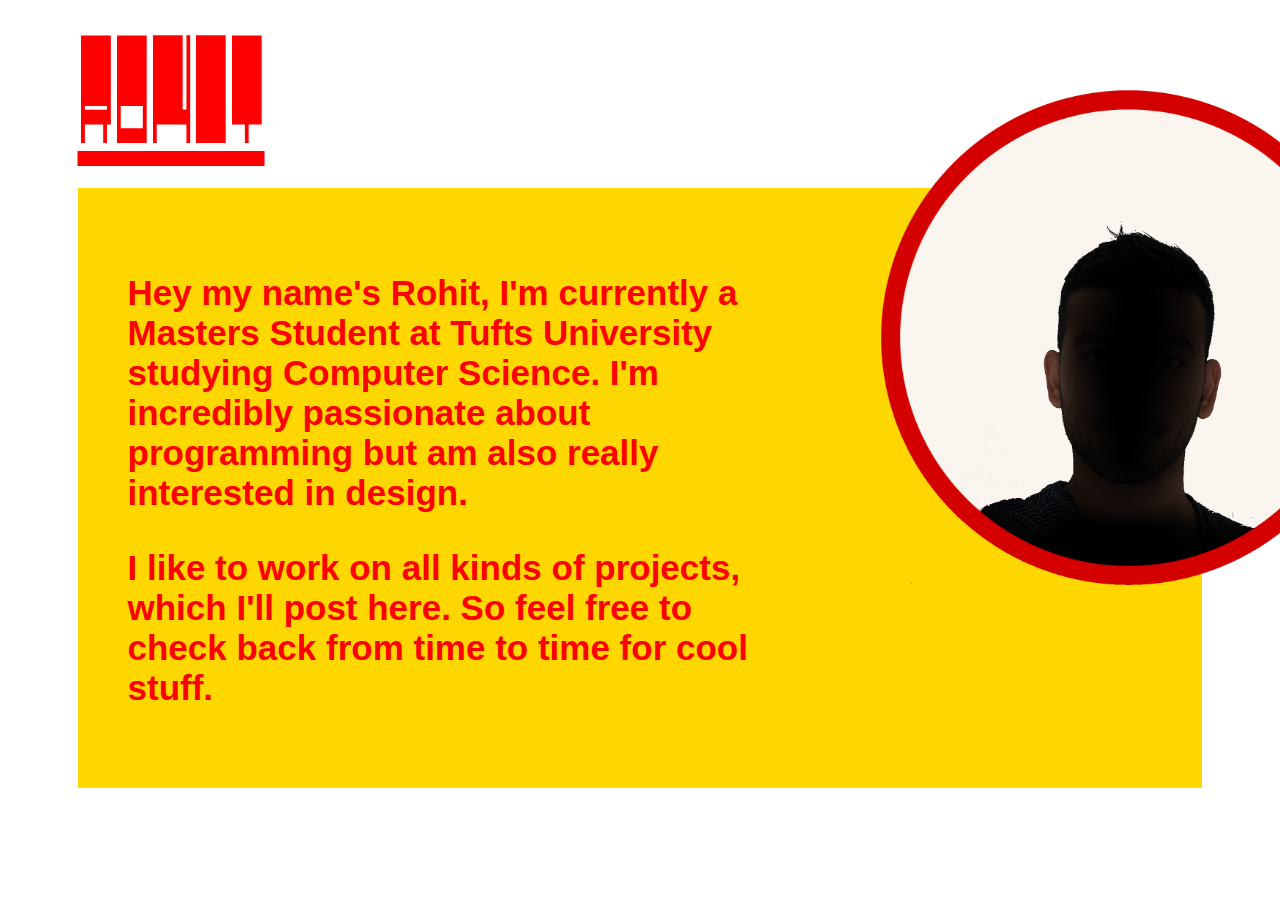
==== bio.html @ 21115b3a "Added bio page with text, profile pic, and styling." ====
<!DOCTYPE html>

<html>
	<head>
		<title>Portfolio</title>
		<meta charset="utf-8">
		<link rel="stylesheet" href="bio.css">
	</head>

	<body>

		<div id="logo">
			<a href="index.html">Rohit</a>
		</div>

		<div id="bio-content">

			<img id="profile" src="./images/profile.png" alt="profile-pic">

			<div id="bio">
				<p>Hey my name's Rohit, I'm currently a Masters Student at Tufts University studying Computer Science. I'm incredibly passionate about programming but am also really interested in design.</p> 
				<p>I like to work on all kinds of projects, which I'll post here. So feel free to check back from time to time for cool stuff.</p>
			</div>

		</div>

	</body>

</html>
---- bio.css ----
#bio-content {
	position: relative;
	margin-left: 5.5%;
	margin-right: 5.5%;
	background-color: gold;
	height:500px;

	
	padding: 50px;

}

#bio {
	position: absolute;
	color: red;
  	font-family: helvetica;
	font-size: 35px;
	font-weight: bold;
	width: 57%;

}

#profile {
	
	position: absolute;
	height: 500px;
	left: 800px;
	top: -100px;


}


#logo {
	color: red;
    	font-family: BLOCKS;
    	font-size: 150px;
	padding-left:5.5%;

}


a {
	color: red;
}

@font-face {
    	font-family: BLOCKS;
    	src: url(./fonts/BLOCKS-ONBLOCKS.otf);
}

@font-face {
    	font-family: DTDumplingDisplay;
    	src: url(./fonts/DTDumplingDisplay-Regular.otf);
}
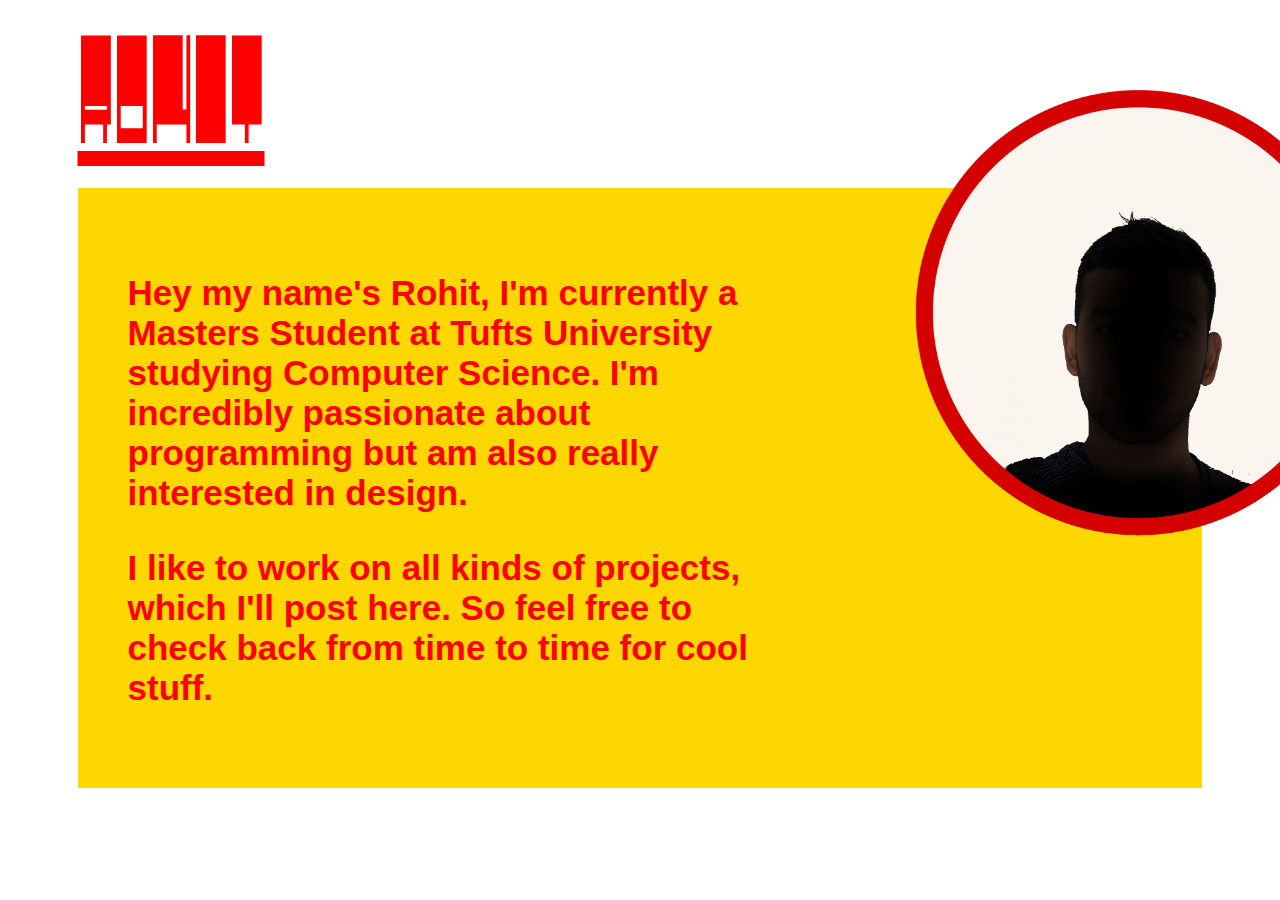
==== commit 5203a50c: "Changes to pass HTML validation." ====
--- a/bio.html
+++ b/bio.html
@@ -1,6 +1,6 @@
 <!DOCTYPE html>
+<html lang="en">
 
-<html>
 	<head>
 		<title>Portfolio</title>
 		<meta charset="utf-8">
--- a/bio.css
+++ b/bio.css
@@ -24,8 +24,8 @@
 #profile {
 	
 	position: absolute;
-	height: 500px;
-	left: 800px;
+	height: 450px;
+	left: 835px;
 	top: -100px;
 
 
